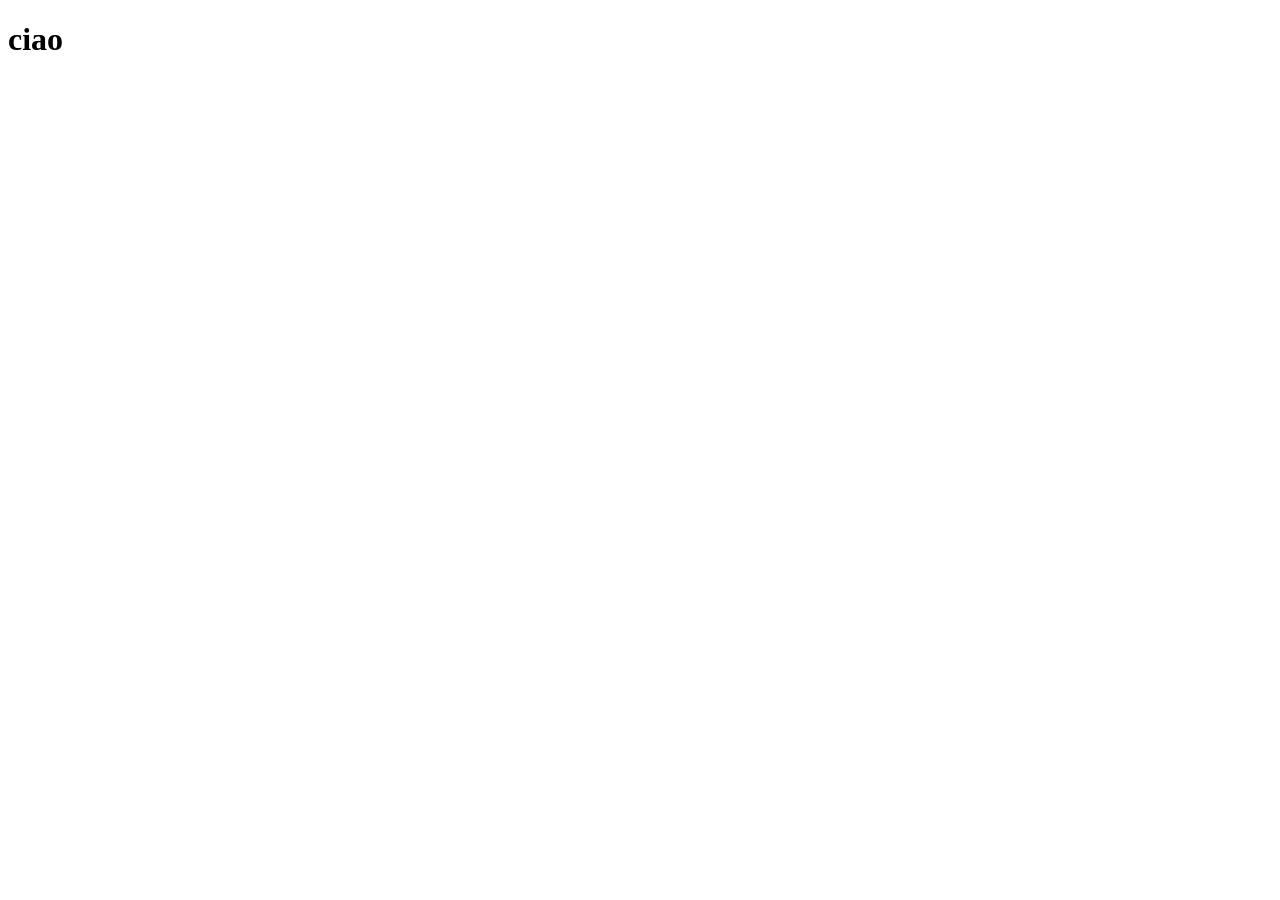
==== index.html @ 86dc6339 "Init" ====
<!DOCTYPE html>
<html lang="en">
<head>
    <meta charset="UTF-8">
    <meta name="viewport" content="width=device-width, initial-scale=1.0">
    <title>Document</title>
</head>
<body>
    <h1>ciao</h1>
</body>
</html>
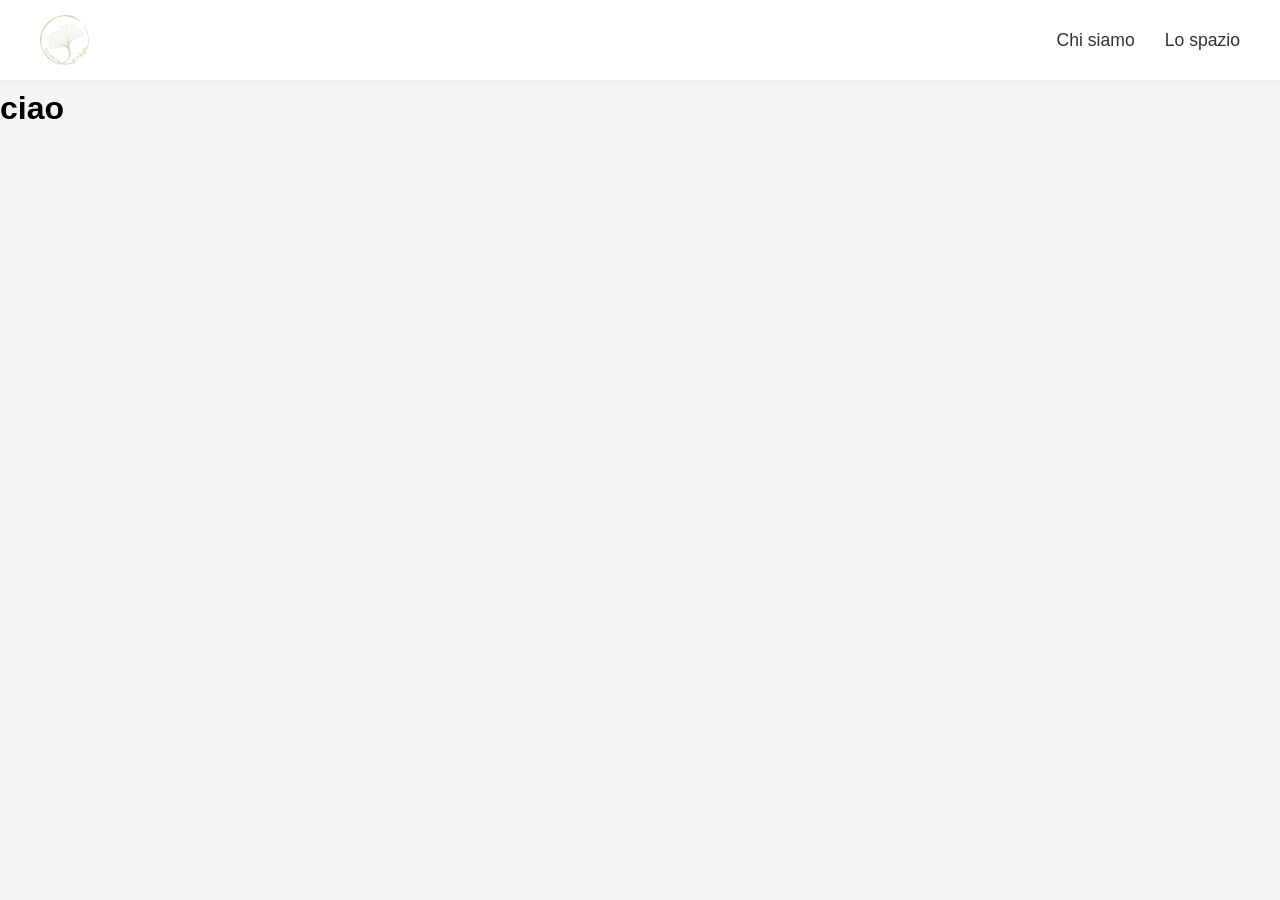
==== commit 17575fea: "Header bozza" ====
--- a/index.html
+++ b/index.html
@@ -4,8 +4,19 @@
     <meta charset="UTF-8">
     <meta name="viewport" content="width=device-width, initial-scale=1.0">
     <title>Document</title>
+    <script>
+        fetch('header.html')
+            .then(response => response.text())
+            .then(data => {
+                document.getElementById('header-placeholder').innerHTML = data;
+            })
+            .catch(error => console.error('Errore nel caricamento dell\'header:', error));
+    </script>
 </head>
 <body>
+
+    <div id="header-placeholder"></div>
+
     <h1>ciao</h1>
 </body>
 </html>
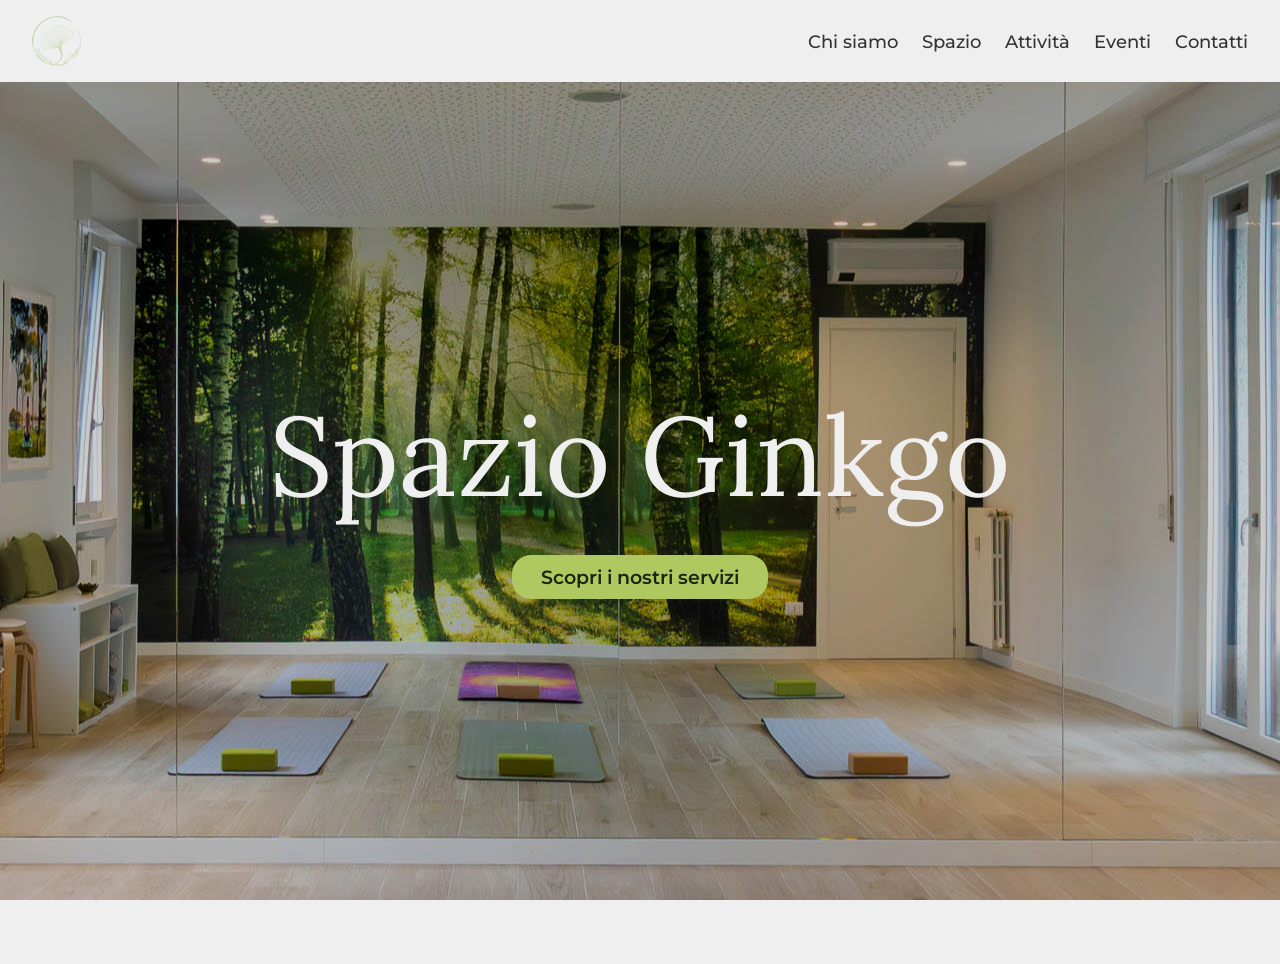
==== commit ba3d6981: "main image" ====
--- a/index.html
+++ b/index.html
@@ -1,9 +1,12 @@
 <!DOCTYPE html>
 <html lang="en">
+
 <head>
     <meta charset="UTF-8">
     <meta name="viewport" content="width=device-width, initial-scale=1.0">
     <title>Document</title>
+    <link rel="stylesheet" href="./css/root.css">
+    <link rel="stylesheet" href="./css/index.css">
     <script>
         fetch('header.html')
             .then(response => response.text())
@@ -13,10 +16,23 @@
             .catch(error => console.error('Errore nel caricamento dell\'header:', error));
     </script>
 </head>
+<div id="header-placeholder"></div>
+
 <body>
 
-    <div id="header-placeholder"></div>
 
-    <h1>ciao</h1>
+    <div class="main-image-container">
+        <div class="main-image">
+            <h1 class="lora-normal">Spazio Ginkgo</h1>
+            <button class="montserrat-semi-bold">Scopri i nostri servizi</button>
+        </div>  
+    </div>
+
+    <div class="experiences-container">
+
+    </div>
+
+
 </body>
+
 </html>
--- a/css/root.css
+++ b/css/root.css
@@ -0,0 +1,135 @@
+@import url('https://fonts.googleapis.com/css2?family=Lora:ital,wght@0,400..700;1,400..700&family=Montserrat:ital,wght@0,100..900;1,100..900&display=swap');
+
+:root {
+    --white: #efefef;
+    --text-main: #333333;
+    --color-accent-light: #afc860;
+    --color-accent-dark: #1b260f;
+}
+
+body {
+    overflow-x: hidden;
+}
+
+
+/* Fonts */
+.montserrat-normal {
+    font-family: "Montserrat", sans-serif;
+    font-optical-sizing: auto;
+    font-weight: 400;
+    font-style: normal;
+}
+
+.montserrat-italic {
+    font-family: "Montserrat", sans-serif;
+    font-optical-sizing: auto;
+    font-weight: 400;
+    font-style: italic;
+}
+
+.montserrat-medium {
+    font-family: "Montserrat", sans-serif;
+    font-optical-sizing: auto;
+    font-weight: 500;
+    font-style: normal;
+}
+
+.montserrat-semi-bold {
+    font-family: "Montserrat", sans-serif;
+    font-optical-sizing: auto;
+    font-weight: 600;
+    font-style: normal;
+}
+
+.montserrat-bold {
+    font-family: "Montserrat", sans-serif;
+    font-optical-sizing: auto;
+    font-weight: 700;
+    font-style: normal;
+}
+
+
+
+.lora-normal {
+    font-family: "Lora", serif;
+    font-optical-sizing: auto;
+    font-weight: 400;
+    font-style: normal;
+}
+
+.lora-italic {
+    font-family: "Lora", serif;
+    font-optical-sizing: auto;
+    font-weight: 400;
+    font-style: italic;
+}
+
+.lora-bold {
+    font-family: "Lora", serif;
+    font-optical-sizing: auto;
+    font-weight: 700;
+    font-style: normal;
+}
+
+
+/* Reset di base per eliminare i margini predefiniti */
+* {
+    margin: 0;
+    padding: 0;
+    box-sizing: border-box;
+}
+
+body {
+    font-family: 'Montserrat', sans-serif;
+    background-color: var(--white);
+}
+
+/* Stili dell'Header */
+.main-header {
+    display: flex;
+    justify-content: space-between;
+    align-items: center;
+    padding: 1em 2em;
+    background-color: var(--white);
+    box-shadow: 0 2px 10px rgba(0, 0, 0, 0.05);
+    width: 100%;
+    top: 0;
+    left: 0;
+    z-index: 1000;
+}
+
+/* Contenitore del Logo / Immagine */
+.header-logo img {
+    height: 50px;
+    /* Regola l'altezza in base alle tue esigenze */
+    width: auto;
+    display: block;
+}
+
+/* Navigazione */
+.header-nav ul {
+    display: flex;
+    list-style: none;
+    gap: 1.5em;
+    /* Spazio tra le voci di menu */
+}
+
+.header-nav a {
+    text-decoration: none;
+    color: var(--text-main);
+    font-weight: 500;
+    font-size: 1.1rem;
+    transition: color 0.3s ease;
+}
+
+/* Effetto Hover sui Link */
+.header-nav a:hover {
+    color: var(--color-accent-light);
+    cursor: pointer;
+    /* Colore che richiama un accento moderno */
+}
+
+
+
+
+
--- a/css/index.css
+++ b/css/index.css
@@ -0,0 +1,46 @@
+.main-image-container {
+    display: flex;
+    align-items: cent   er;
+    justify-content: center;
+}
+
+.main-image {
+    display: flex;
+    flex-direction: column;
+    align-items: center;
+    justify-content: center;
+    width: 100%;
+    height: calc(100vh - 2em - 50px);
+    background: linear-gradient(to bottom, rgba(0, 0, 0, 0.2), rgba(0, 0, 0, 0.2)), url('../imgs/specchio.jpg') no-repeat center center;
+    color: var(--white);
+}
+
+.main-image h1 {
+    font-size: 7em;
+    margin-bottom: .25em;
+}
+
+.main-image button {
+    background-color: var(--color-accent-light);
+    color: var(--color-accent-dark);
+    padding: 0.5em 1.5em;
+    border: none;
+    border-radius: 1em;
+    font-size: 1.2em; 
+    cursor: pointer;
+}
+
+.main-image button:hover {
+    font-size: 1.3em;
+}
+
+
+
+.experiences-container {
+    display: flex;
+    flex-direction: column;
+    align-items: center;
+    justify-content: center;
+    padding: 2em;
+    background-color: var(--white);     
+}
